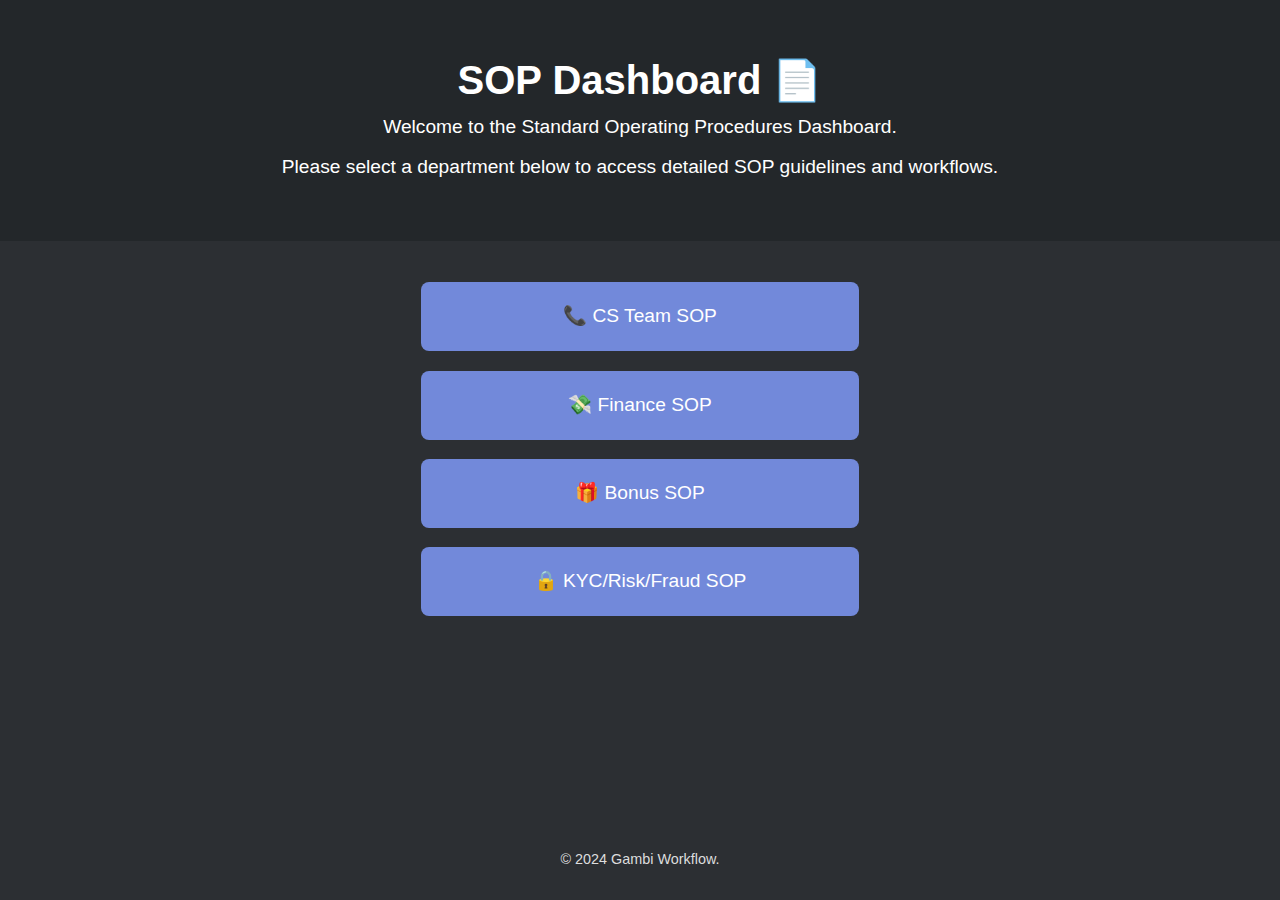
==== index.html @ 068bcec4 "Add files via upload" ====
<!DOCTYPE html>
<html lang="en">
<head>
    <meta charset="UTF-8">
    <meta name="viewport" content="width=device-width, initial-scale=1.0">
    <title>SOP Dashboard</title>
    <link rel="stylesheet" href="styles.css">
</head>
<body>
    <header>
        <div class="header-content">
            <h1>SOP Dashboard 📄</h1>
            <p>Welcome to the Standard Operating Procedures Dashboard.</p>
            <p>Please select a department below to access detailed SOP guidelines and workflows.</p>
        </div>
    </header>

    <section class="sop-links">
        <a href="sop/cs.html" class="sop-link">📞 CS Team SOP</a>
        <a href="sop/finance.html" class="sop-link">💸 Finance SOP</a>
        <a href="sop/bonus.html" class="sop-link">🎁 Bonus SOP</a>
        <a href="sop/kyc_risk_fraud.html" class="sop-link">🔒 KYC/Risk/Fraud SOP</a>
    </section>

    <footer>
        <p>&copy; 2024 Gambi Workflow.</p>
    </footer>
</body>
</html>
---- styles.css ----
/* Root Variables for Dark Mode */
:root {
    --bg-color: #2c2f33;
    --text-color: #dcddde;
    --header-bg: #23272a;
    --button-bg: #7289da;
    --button-text: #ffffff;
    --modal-bg: rgba(0, 0, 0, 0.9);
    --card-bg: #36393f;
    --accent-color: #5b6eae;
}

/* General Styles */
body {
    font-family: 'Roboto', sans-serif;
    line-height: 1.6;
    background-color: var(--bg-color);
    color: var(--text-color);
    margin: 0;
    padding: 0;
    display: flex;
    flex-direction: column;
    min-height: 100vh;
}

/* Header Content */
header {
    background: var(--header-bg);
    color: var(--button-text);
    padding: 2em 0;
    text-align: center;
    width: 100%;
}

.header-content {
    max-width: 1200px;
    margin: 0 auto;
    text-align: center;
    padding: 1em;
    gap: 0.8em;
}

header h1 {
    margin: 0;
    font-size: 2.5em;
}

header p {
    margin: 0;
    font-size: 1.2em;
    padding-bottom: 0.5em;
}

/* SOP Links on Dashboard */
.sop-links {
    display: flex;
    flex-direction: column;
    align-items: center;
    margin-top: 2em;
}

.sop-link {
    display: inline-block;
    width: 90%;
    max-width: 400px;
    text-align: center;
    margin: 0.5em 0;
    padding: 1em;
    background-color: var(--button-bg);
    color: var(--button-text);
    text-decoration: none;
    border-radius: 8px;
    font-size: 1.2em;
    transition: background 0.3s, transform 0.2s;
}

.sop-link:hover {
    background-color: var(--accent-color);
    transform: translateY(-2px);
}

.sop-summary-wrapper {
    background-color: var(--header-bg);
    padding: 1em;
    border-radius: 8px;
}

/* SOP Content Section */
.sop-content {
    padding: 2em;
    width: 90%;
    max-width: 1000px;
    margin: 1.5em auto;
    background: var(--card-bg);
    border-radius: 8px;
    text-align: left;
}

.sop-content h2,
.sop-content h3 {
    margin-left: 0.5em;
}

/* SOP Text - Left Align for Summary and Advice */
.sop-text {
    margin-left: 1.5em;
    text-align: left;
}


/* Flowchart Container - Adjusted for Centered Padding */
.flowchart-container {
    overflow: hidden;
    width: 100%;
    height: 75vh;
    display: flex;
    justify-content: center;
    align-items: center;
    margin-top: 1em;
    padding: 1em; /* Add equal padding on left and right */
    background-color: #dddddd; /* Slightly lighter shade */
    border-radius: 8px;
    box-sizing: border-box;
}


.mermaid {
    transform-origin: center center;
    font-size: 2em;
}

/* Back Button Styling */
.back-button {
    padding: 0.8em 1.5em;
    background: var(--button-bg);
    color: var(--button-text);
    border: none;
    border-radius: 5px;
    font-size: 1em;
    cursor: pointer;
    transition: background 0.3s;
    margin-top: 1em;
}

.back-button:hover {
    background-color: var(--accent-color);
}

/* Footer */
footer {
    text-align: center;
    font-size: 0.9em;
    color: var(--text-color);
    padding: 1em 0;
    margin-top: auto;
    width: 100%;
}
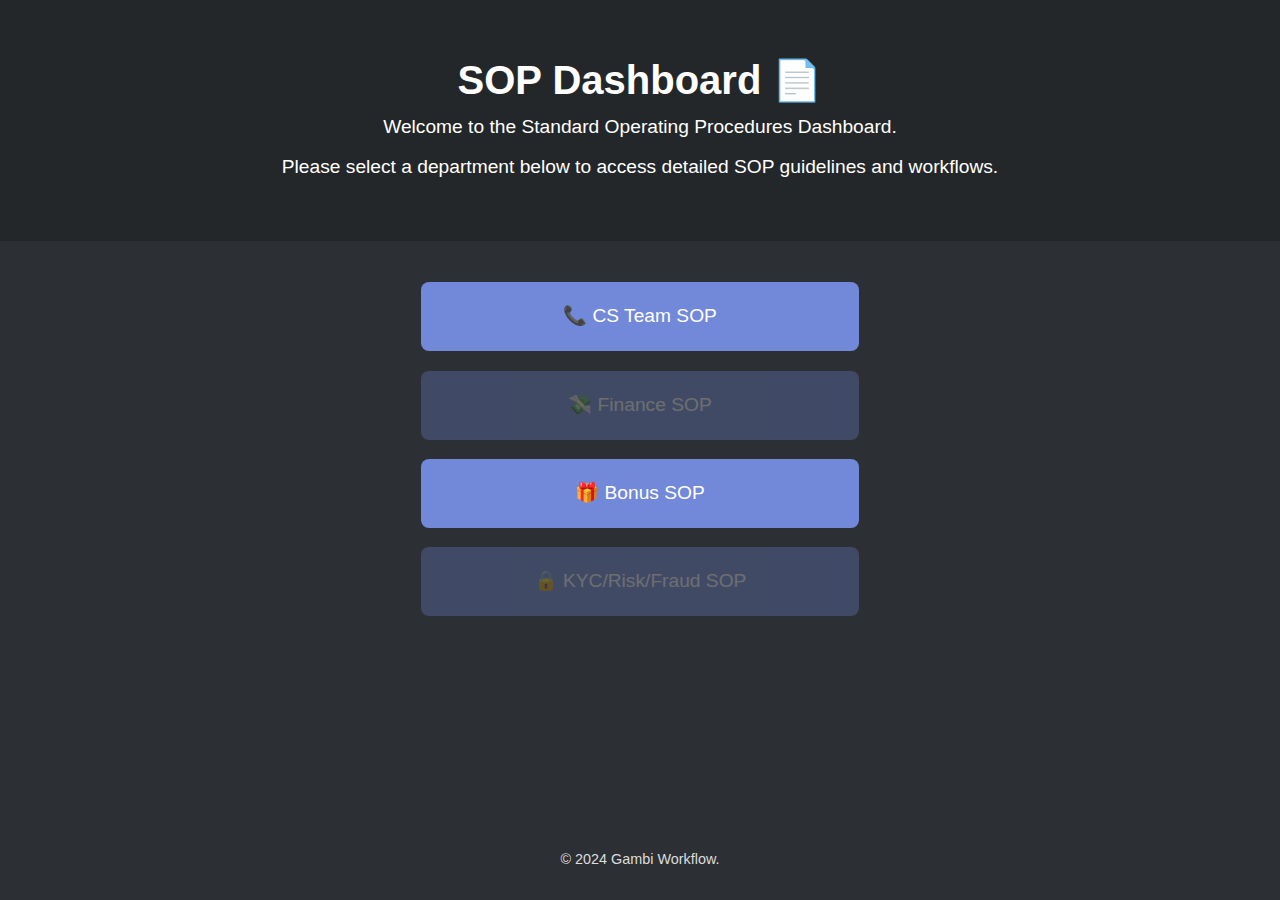
==== commit 1b462657: "Update index.html" ====
--- a/index.html
+++ b/index.html
@@ -17,9 +17,9 @@
 
     <section class="sop-links">
         <a href="sop/cs.html" class="sop-link">📞 CS Team SOP</a>
-        <a href="sop/finance.html" class="sop-link">💸 Finance SOP</a>
+        <a href="sop/finance.html" class="sop-link" style="pointer-events: none; opacity: 0.3;">💸 Finance SOP</a>
         <a href="sop/bonus.html" class="sop-link">🎁 Bonus SOP</a>
-        <a href="sop/kyc_risk_fraud.html" class="sop-link">🔒 KYC/Risk/Fraud SOP</a>
+        <a href="sop/kyc_risk_fraud.html" class="sop-link" style="pointer-events: none; opacity: 0.3;">🔒 KYC/Risk/Fraud SOP</a>
     </section>
 
     <footer>
